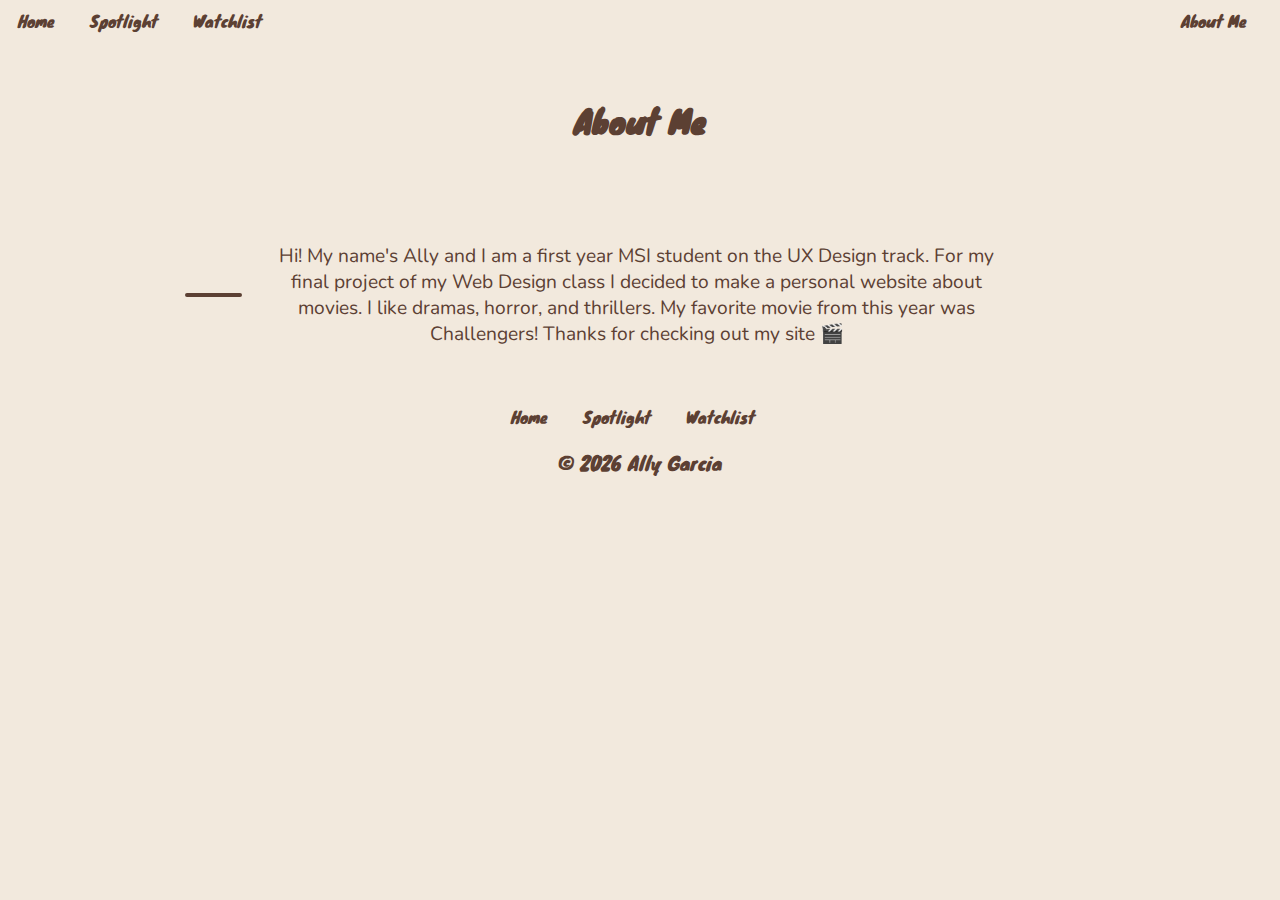
==== about.html @ f325ff00 "Add files via upload" ====
<!DOCTYPE html>
<html lang="en">
<head>
    <meta charset="UTF-8">
    <meta name="viewport" content="width=device-width, initial-scale=1.0">
    <link rel="stylesheet" type="text/css" href="css/html5reset.css">
    <link rel="stylesheet" type="text/css" href="css/style.css">
    <link rel="icon" type="image/png" href="images/me.PNG">
    <title>About me</title>
</head>

<body>
    <header>
        <div class="skip"><a href = "#main-content">Skip to Main Content</a></div>
        <nav class="pages" title="main navigation">
            <ul>
                <li><a href = "index.html">Home</a></li>
                <li><a href = "spotlight.html">Spotlight</a></li>
                <li><a href = "watchlist.html">Watchlist</a></li>
            </ul>
            <ul class="about_me">
                <li><a href="about.html"class="active">About Me</a></li>
            </ul>
        </nav>
        <h1 id="title">About Me</h1>
    </header>
    
    <main id="main-content"> 
    <div class="about">
        <img src="images/me.png" class="me" alt="">
        <p class="descript">Hi! My name's Ally and I am a first year MSI student on the UX Design track. For my final project of my Web Design class I decided to make a personal website about movies. I like dramas, horror, and thrillers. My favorite movie from this year was Challengers! Thanks for checking out my site &#127916;</p>
    </div>
    </main>
    <footer>
        <nav class="page">
            <ul>
                <li><a href = "index.html">Home</a></li>
                <li><a href = "spotlight.html">Spotlight</a></li>
                <li><a href = "watchlist.html">Watchlist</a></li>
            </ul>
        </nav>
        <p>© <span id="year"></span> Ally Garcia</p>
    </footer>
    <script src="java/style.js"> </script>
    <script>
        document.getElementById("year").innerHTML = new Date().getFullYear();
    </script>

</body>
</html>
---- css/style.css ----
@import url('https://fonts.googleapis.com/css2?family=Knewave&display=swap');
@import url('https://fonts.googleapis.com/css2?family=Knewave&family=Nunito:ital,wght@0,200..1000;1,200..1000&display=swap');

.knewave-regular {
    font-family: "Knewave", serif;
    font-weight: 400;
    font-style: normal;
}

body p, figcaption{
    font-family: 'Nunito';
    color: #5C4033;
}
h1{
    font-family: 'Knewave';
    font-size: 3em;
    color: #5C4033;
}
h2, footer p, header, nav.page ul li a{
    font-family: 'Knewave';
    color: #5C4033;
}
body{
    text-align: center; 
    background-color: #f2e9dd;
}

li{
    display: inline-block;
}
a{
    color: #5C4033;
    text-decoration: none;
}
header{
    text-align: center;
}
body{
    background-color: white;
}
footer p{
    color: #5C4033;
}


#main-content{
    margin-right: 5%;
    margin-left: 5%;
}

h1{
    color: #5C4033;
    text-align:center;
    margin-top: 10%; 
    margin-top: 5%; 

}

footer{
    padding-top: 3%;
    padding-bottom: 3%;
}

.skip{
    position: absolute;
    top: -80px;
    left: 350px;
}
.skip a:focus{
    position: absolute;
    top: 80px;
    color: black;
        
}
#title{
    color: #5C4033;;
    text-align: center;
    margin-right: 20%;
    margin-left: 20%;
}
nav.pages, nav.page ul {
    display: flex;
    justify-content: space-between;
    align-items: center;
    list-style: none;
}
nav.pages ul, nav.page ul {
    display: flex;
    padding: 0px; 
    margin: 0px;
    justify-content: center;
}


nav.pages ul li, nav.page ul li {
    margin-right: 25px; 
    margin-left: 10px;
}

.about_me {
    margin-left: auto; 
}


@media screen and (prefers-reduced-motion: reduce){
    html{
        scroll-behavior: auto; 
    }
}

@media screen and (min-width: 300px){

    @keyframes fade-in {
        from {
          opacity: 0;
        }
        to {
          opacity: 1;
        }
      }
      
    .beetle{
        animation-name: fade-in;
        animation-duration: 4.5s;
    }
    @keyframes rotation {
        0% {
            transform: rotate(0deg); 
        }
        50% {
            transform: rotate(10deg); 
        }
        100% {
            transform: rotate(-10deg); 
        }
    }
    .ticket{
        width: 50%;
    }
    body{
        text-align: center; 
        background-color: #f2e9dd;
    }
    figcaption, .themes{
        visibility: none;
        display: none;
        justify-content: center;
    }
    section p{
        justify-content: center;
    }

    .favorites, .y2024, .honorable{
        display: flex;
        flex-wrap: wrap; 
        justify-content: center;
        gap: 20px;
    }


    img{
        width: 80%;
    }
    .polaroid{
        flex: 1 1 calc(50% - 20px);
        max-width: calc(50% - 20px); 
        box-sizing: border-box; 
    }
    h2 {
        display: block; 
        text-align: center;
        margin: 20px auto; 
        width: 100%; 
        position: relative;
    }
    .trailer{
        display: flex;
        flex-wrap: wrap;
        justify-content: center;
        gap: 20px;
    }
    .mov{
        width: 50%;
    }
    .movie p, .movie .fig, .watch{
        visibility: visible;
        display: flex;
        flex-wrap: wrap;
        justify-content: center;
    
    }
    .fig{
        margin-bottom: 30px;
        margin-right: 30px;
        margin-left: 30px
    }
    .me{
        width: 30%;
        border-radius: 360px;
        border: 2px solid #5C4033;
        background-color: #5C4033;
    }
    .about{
        margin-top: 5%;
    }
    h1{
        font-size: 2em;
    }
}
@media screen and (min-width: 900px){

        
    .ticket {
        animation-name: rotation;
        animation-duration: 5s;
        animation-iteration-count: infinite;
        animation-fill-mode: forwards;
        animation-direction: alternate;
        animation-timing-function: ease-in-out;
    }
    @keyframes slide {
        from {
          transform: translateY(100%);
        }
        to {
          transform: translateY(0%);
        }
      }
    
      .slide {
        animation-name: slide;
        animation-duration: 1.2s;
        animation-timing-function: linear;
      }

    .description {
        display: flex;
    }
    #main-content{ 
        display: flex;
        flex-wrap: wrap;
        justify-content: center;
        gap: 30px;
    }
    figcaption, section p{
        display: flex;
    }
    h2 {
        display: block; 
        text-align: center;
        margin: 20px auto; 
        width: 100%; 
    }
    p{
        font-size: 1.2em;
        text-align: center;

    }
    section {
        flex: 1 1 25%;
        text-align: center;
      }
    img{
        width: 100%;
        height: auto;
        object-fit: cover;

    }
    .polaroid:hover, .watch:hover {
        transform: scale(1.05);
        transition: transform 0.3s ease-in-out;
    }
    figcaption {
        margin-top: 8%; 
        text-align: center; 
        font-size: 1rem; 
        color: #5C4033;
    }
    body {
        background-color: #f2e9dd;
    }
    .favorites {
        display: flex;
        flex-wrap: wrap;
        justify-content: center;
        gap: 30px; /* Adjust spacing between the cards */
    }
    section.polaroid, section.watch {
        width: 100%;
        background-color: white;
        box-shadow: 0 4px 8px 0 rgba(0, 0, 0, 0.2), 0 6px 20px 0 rgba(0, 0, 0, 0.19);
        flex: 1 1 calc(33.33% - 30px); 
        max-width: calc(33.33% - 30px);
        box-sizing: border-box;
        padding: 15px 15px 15px 15px;
        border-radius: 25px;
        border:  #ddc5a6 2px solid;
    }
    section.watch{
        background-color: white;
    }

    div.movie {
        text-align: center;
      }

    .description{
        font-size: 1.em;
        text-align: center;
        color: #5C4033;
    }
    .themes{
        display: flex;
        justify-content: center;
        gap: 20px;
    }
    .t1, .t2{
        padding: 10px 10px 10px 10px;
        background-color: #eceae7;
        border-radius: 10px;
    }
    .synopsis {
        text-align: left; 
        width: 100%;   
        margin-top: 40px;   
    }
    
    .description p {
        text-align: left; 
        margin: 0;        
    }
    .ticket{
        width: 20%;
    }
    .review p{
        margin-left: 20%;
        margin-right: 20%;
    }
    .beetle{
        border: 5px solid white;
        border-radius: 25px;
    }
    .watch{
        flex-wrap: nowrap;
        flex-direction: row;
        align-items: center;
        margin: 20px 20px 20px 20px;
    }
    #main{
        display: flex;
        flex-wrap: wrap;
        justify-content: center;

    }
    .movie p, .movie figcaption{
        visibility: visible;
        display: flex;
    }
    .watch{
        display: flex;
        flex-wrap: wrap;
        justify-content: center;
        border: 2px solid #5C4033;
        border-radius: 25px;
        padding: 10px 10px 10px 10px;
        margin: 10px 10px 10px 10px;
    }
    .mov{
        width: 70%;
        height: 70%;
        margin-right: 2%;
    }
    .movie{
        display:flex;
        flex-direction: column;

    }
    .fig{
        margin-top: 0px;
        margin-left: 0px;
        margin-right: 0px;
        margin-bottom: 0px;
    }
    .movie p{
        margin-top: 0px;
        margin-bottom: 0px;
    }
    .me{
        width: 20%;
        border-radius: 360px;
        border: 2px solid #5C4033;
        background-color: #5C4033;
    }
    .about{
        margin-left: 10%;
        margin-right: 10%;
        display: flex;
        align-items: center;
    }
    .descript{
        margin-left: 3%;
        margin-right: 10%;
    }
    .video{
        width: 100%;
        height: 100%
    }
}
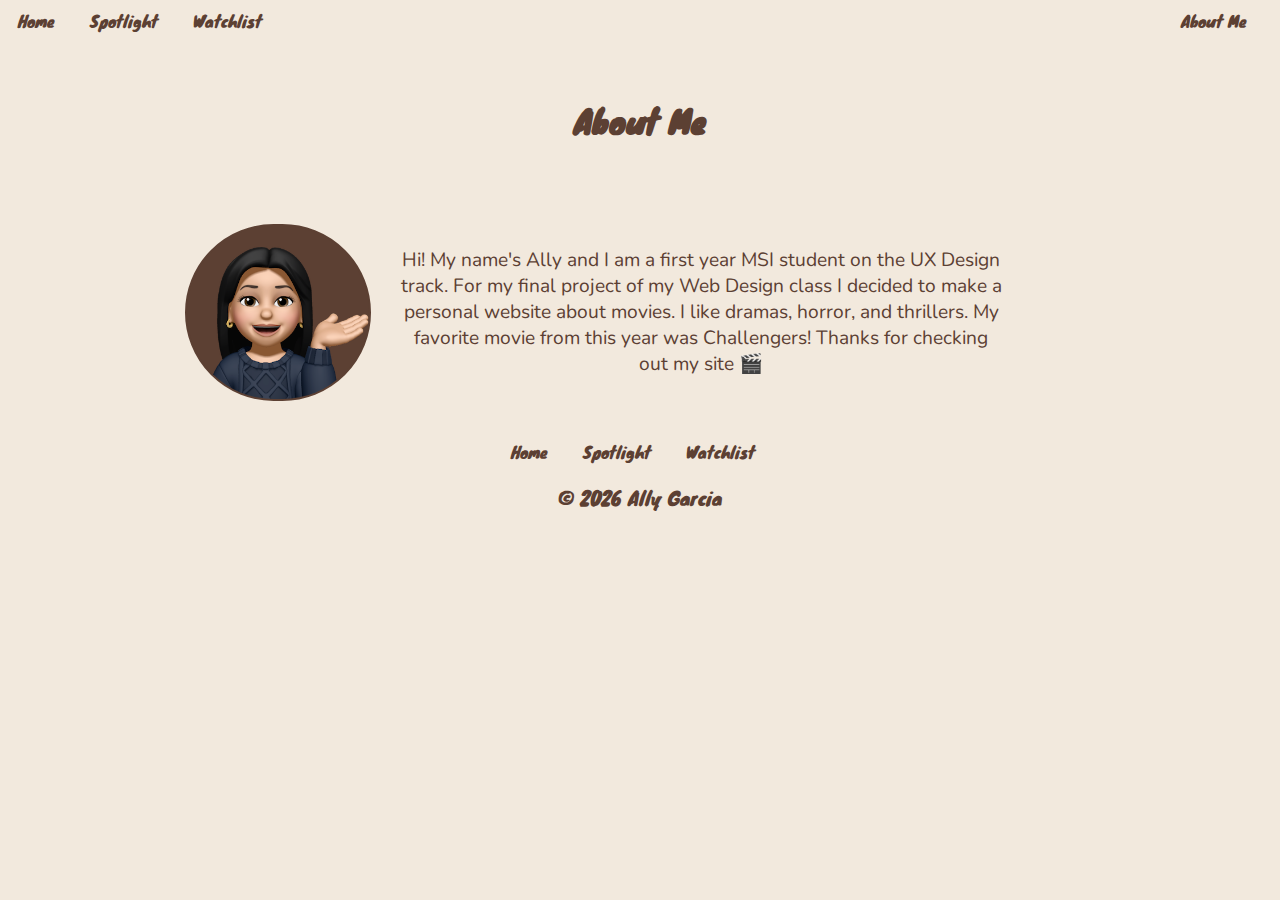
==== commit 30d8bece: "Update about.html" ====
--- a/about.html
+++ b/about.html
@@ -27,7 +27,7 @@
     
     <main id="main-content"> 
     <div class="about">
-        <img src="images/me.png" class="me" alt="">
+        <img src="images/me.PNG" class="me" alt="">
         <p class="descript">Hi! My name's Ally and I am a first year MSI student on the UX Design track. For my final project of my Web Design class I decided to make a personal website about movies. I like dramas, horror, and thrillers. My favorite movie from this year was Challengers! Thanks for checking out my site &#127916;</p>
     </div>
     </main>
@@ -47,4 +47,4 @@
     </script>
 
 </body>
-</html>+</html>
